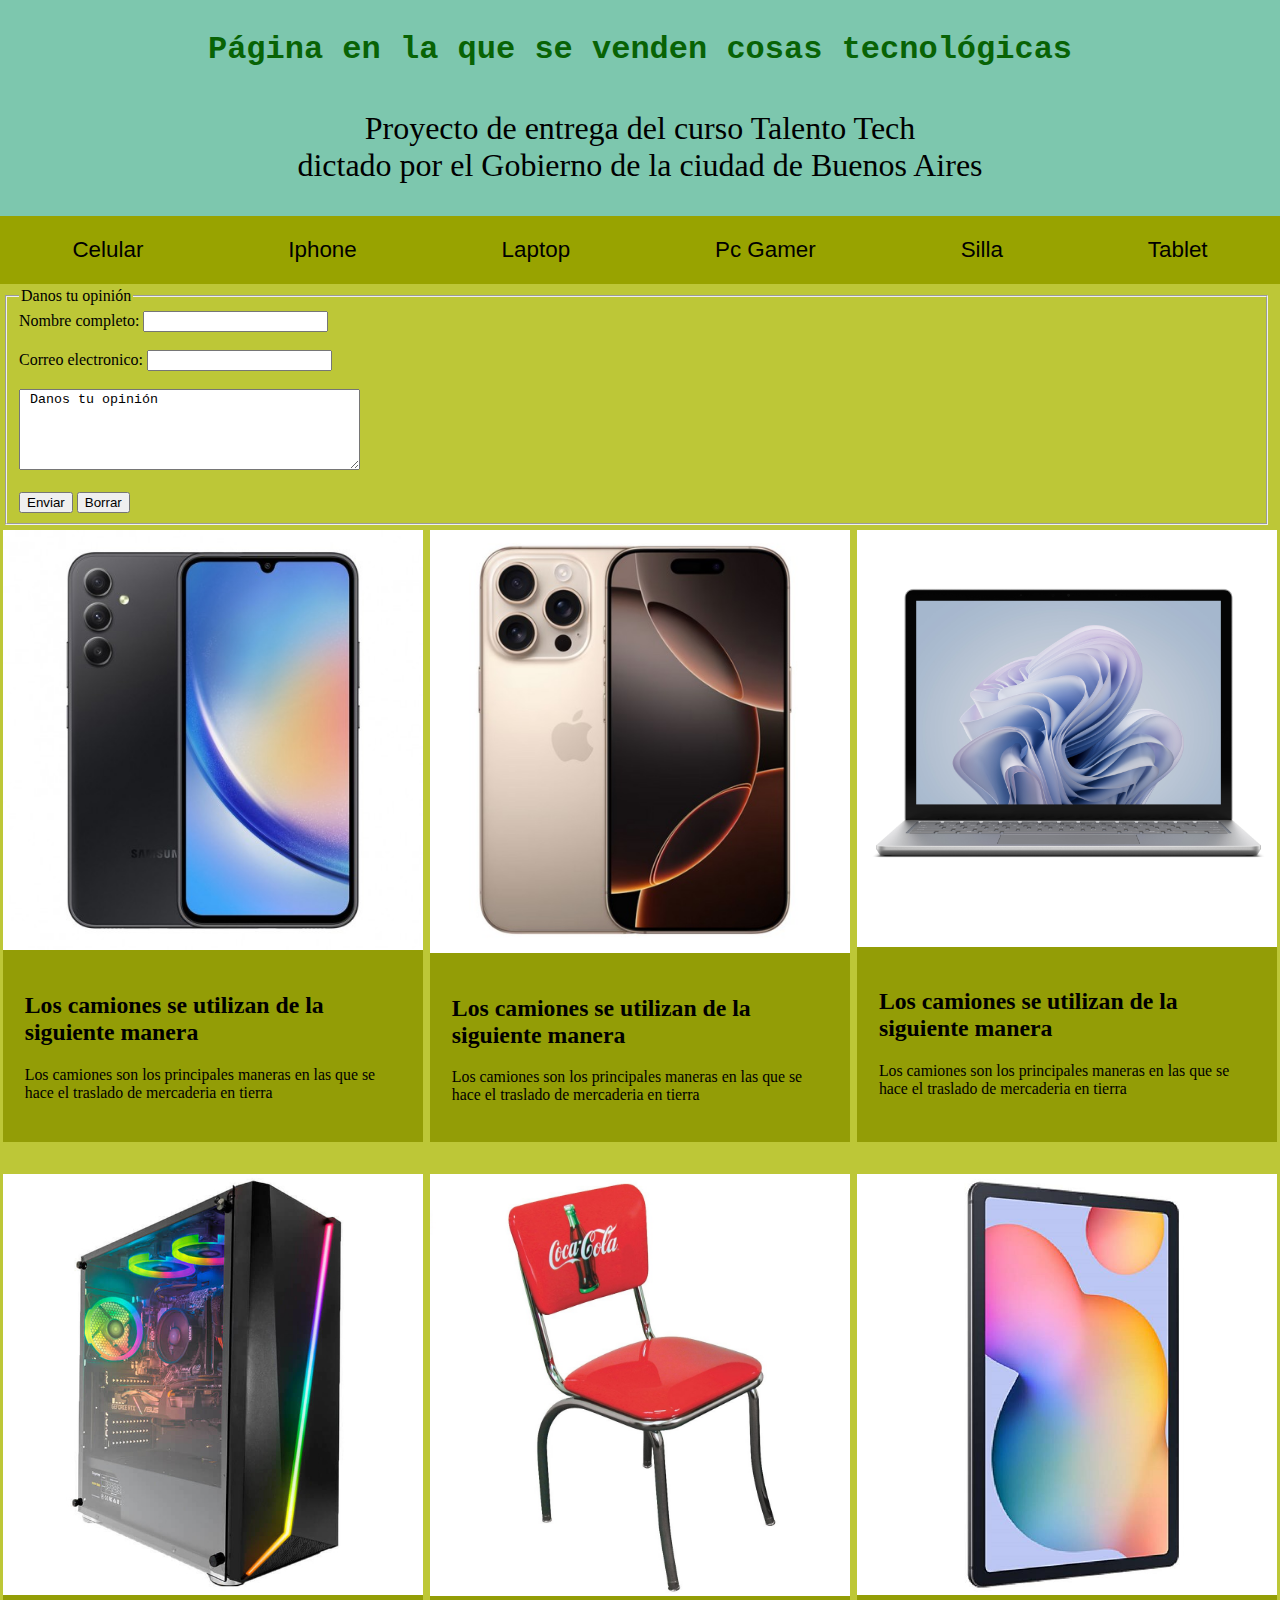
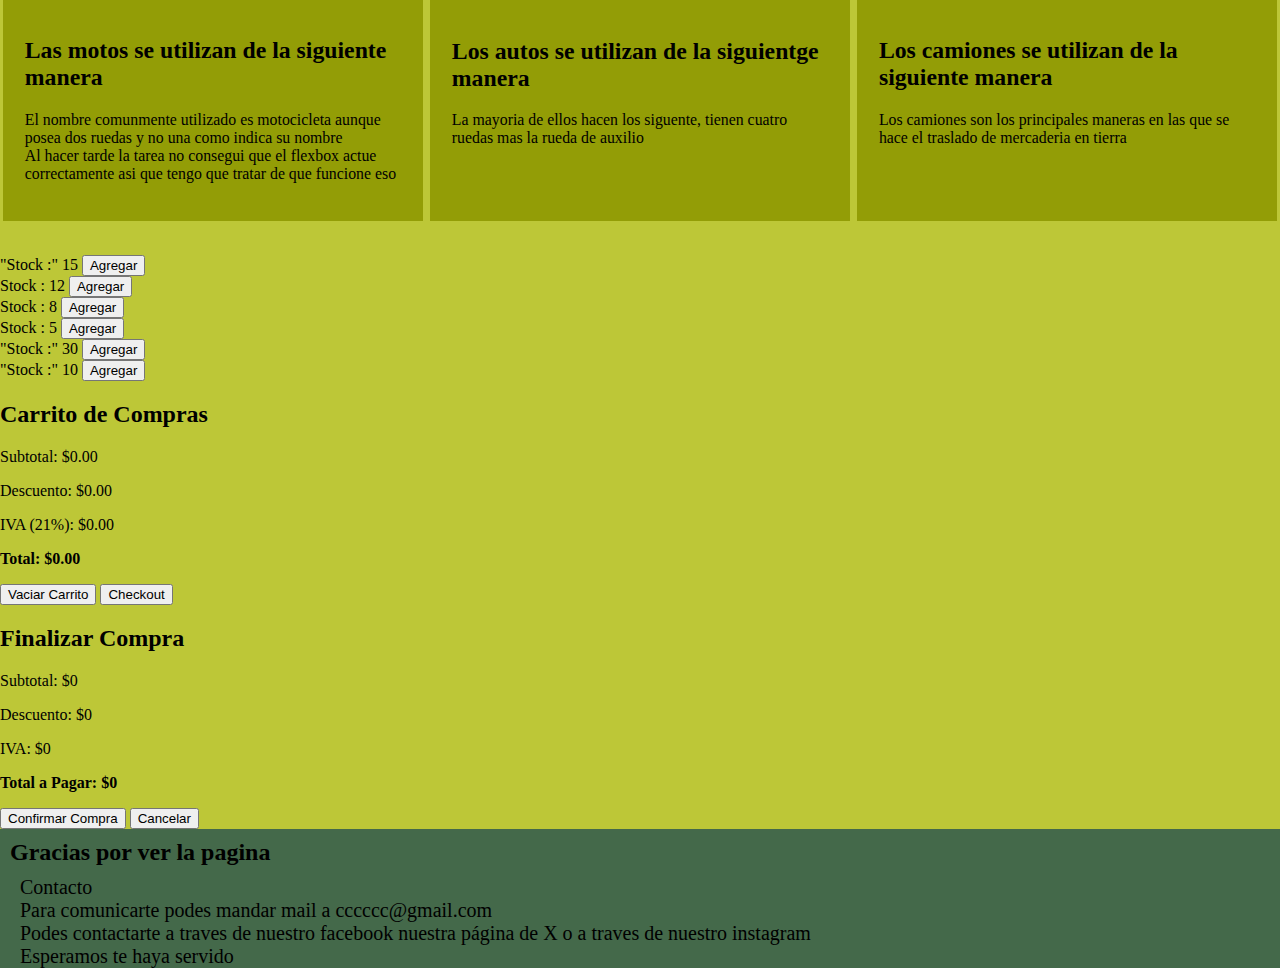
==== index.html @ 340a6b89 "Modificaciones de ultima hora" ====
<!DOCTYPE html>
<html lang="es">
<head>
    <meta charset="UTF-8">
    <meta name="viewport" content="width=device-width, initial-scale=1.0">
    <title> Proyecto integral - Carlos Durand </title>
    <link rel="stylesheet" href="css/styles.css">
    <link rel="icon" href="img/Logo.ico">
</head>

<body>
    
    <script src="js/script.js"></script>
    
    <header>
        
        <h1> Página en la que se venden cosas tecnológicas </h1>
        <p> Proyecto de entrega del curso Talento Tech <br>   
        dictado por el Gobierno de la ciudad de Buenos Aires </p>

    </header>
    
    
        <nav class="navegador">
            <ul class="lista">
                <a href="pages/celular.html"> <li>  Celular  </li> </a>
                <a href="pages/iphone.html"> <li> Iphone </li> </a>
                <a href="pages/laptop.html"> <li> Laptop </li> </a>
                <a href="pages/pcgamer.html"> <li> Pc Gamer </li> </a>
                <a href="pages/silla.html"> <li> Silla </li> </a> 
                <a href="pages/tablet.html"> <li> Tablet</li> </a> 
            </ul>
        </nav>

    <main>

        <section class="formulario">
            <form action="Link" method="post" target="_blank">
                <fieldset>
                    <legend> Danos tu opinión </legend>
                    <label for="Nombre"> Nombre completo:</label>
                    <input type="text" id="Nombre" name="Nombre" required><br><br>
                    <label for="Email"> Correo electronico: </label>
                    <input type="email" id="Email" name="Email" required><br><br>
                    <textarea name="Opinion" id="Opinion" rows="5" cols="40"> Danos tu opinión </textarea><br><br>
                    <input type="submit" value="Enviar">
                    <input type="reset" value="Borrar">
                </fieldset>   
            </form>
        </section>

        <section class="tarjetas">
            <article class="articulo">
                <div class="foto"><a href="pages/celular.html"><img src="img/Celular.jpg" alt="" srcset=""> </a></div>
                
                <div class="articulo-content">
                    <h2> Los camiones se utilizan de la siguiente manera</h2>
                    <p> Los camiones son los principales maneras en las que se hace el traslado de mercaderia en tierra</p>
                </div>
            </article>
       
            <article class="articulo">
                <div class="foto"><a href="pages/iphone.html"><img src="img/Iphone.jpg" alt="" srcset=""> </a></div>
                
                <div class="articulo-content">
                    <h2> Los camiones se utilizan de la siguiente manera</h2>
                    <p> Los camiones son los principales maneras en las que se hace el traslado de mercaderia en tierra</p>
                </div>
            </article>
            
            <article class="articulo">
                <div class="foto"><a href="pages/laptop.html"><img src="img/Laptop.jpg" alt="" srcset=""> </a></div>
                
                <div class="articulo-content">
                    <h2> Los camiones se utilizan de la siguiente manera</h2>
                    <p> Los camiones son los principales maneras en las que se hace el traslado de mercaderia en tierra</p>
                </div>
            </article>
        
            <article class="articulo">  
                <div class="foto"> <a href="pages/pcgamer.html"><img src="img/PcGamer.jpg" alt="" srcset="" > </a></div>
                
                <div class="articulo-content">
                    <h2> Las motos se utilizan de la siguiente manera</h2>
                    <p> El nombre comunmente utilizado es motocicleta aunque posea dos ruedas y no una como indica su nombre <br> 
                        Al hacer tarde la tarea no consegui que el flexbox actue correctamente asi que tengo que tratar de que funcione eso </p>
                </div>
            </article>  

            <article class="articulo">
                <div class="foto"><a href="pages/silla.html"> <img src="img/Silla.jpg" alt="" srcset=""> </a></div>
                
                <div class="articulo-content">
                    <h2> Los autos se utilizan de la siguientge manera </h2>
                    <p> La mayoria de ellos hacen los siguente, tienen cuatro ruedas mas la rueda de auxilio </p>
                </div>
            </article>
        
            <article class="articulo">
                <div class="foto"><a href="pages/tablet.html"><img src="img/Tablet.jpg" alt="" srcset=""> </a></div>
                
                <div class="articulo-content">
                    <h2> Los camiones se utilizan de la siguiente manera</h2>
                    <p> Los camiones son los principales maneras en las que se hace el traslado de mercaderia en tierra</p>
               </div>
            </article>
        
        </section>

        <section class="productos">
            
            <div class="producto">
                <span> 
                    "Stock :"
                <span id="stock-celular">15</span>
                </span>
                <button onclick="agregarAlCarrito('Celular', 500, 'celular')">Agregar</button>
            </div>

            <div class="producto">
                <span> 
                    Stock :
                <span id="stock-iphone">12</span>
                </span>
                <button onclick="agregarAlCarrito('Iphone', 800, 'iphone')">Agregar</button>
            </div>

            <div class="producto">
                <span> 
                    Stock :
                <span id="stock-laptop">8</span>
                </span>
                <button onclick="agregarAlCarrito('Laptop', 1000, 'laptop')">Agregar</button>
            </div>

            <div class="producto">
                <span> 
                    Stock :
                <span id="stock-pcgamer">5</span>
                </span>
                <button onclick="agregarAlCarrito('Pc Gamer', 1200, 'pcgamer')">Agregar</button>
            </div>

            <div class="producto">
                <span> 
                    "Stock :"
                <span id="stock-silla">30</span>
                </span>
                <button onclick="agregarAlCarrito('Silla', 100, 'silla')">Agregar</button>
            </div>

            <div class="producto">
                <span> 
                    "Stock :"
                <span id="stock-tablet">10</span>
                </span>
                <button onclick="agregarAlCarrito('Tablet', 300, 'tablet')">Agregar</button>
            </div>

        </section>

        <section>
                
            <div id="carrito">
                <h2>Carrito de Compras</h2>
                <ul id="lista-carrito"></ul>
                <p>Subtotal: $<span id="subtotal-carrito">0</span></p>
                <p>Descuento: $<span id="descuento-carrito">0</span></p>
                <p>IVA (21%): $<span id="iva-carrito">0</span></p>
                <p><strong>Total: $<span id="total-carrito">0</span></strong></p>
                <button onclick="vaciarCarrito()">Vaciar Carrito</button>
                <button onclick="mostrarCheckout()">Checkout</button>
            </div>
        
            <!-- Modal de Checkout -->
            <div id="checkout-modal">
                <div class="checkout-content">
                    <h2>Finalizar Compra</h2>
                    <p>Subtotal: $<span id="modal-subtotal">0</span></p>
                    <p>Descuento: $<span id="modal-descuento">0</span></p>
                    <p>IVA: $<span id="modal-iva">0</span></p>
                    <p><strong>Total a Pagar: $<span id="modal-total">0</span></strong></p>
                    <button onclick="realizarCompra()">Confirmar Compra</button>
                    <button onclick="cerrarCheckout()">Cancelar</button>
                </div>
            </div>

        </section>

    </main>
    
    <footer>
        <div id="pie">
            <h3> Gracias por ver la pagina </h3>
           <p> Contacto <br> Para comunicarte podes mandar mail a cccccc@gmail.com <br> 
            Podes contactarte a traves de nuestro
                <a href="https://fb.com"> facebook</a> nuestra página de 
                <a href="https://x.com">X </a> o a traves de nuestro 
                <a href="https://instagram.com"> instagram </a> 
            <br> Esperamos te haya servido </p>
        </div>
    </footer>

</body>
</html>
---- css/styles.css ----
body {
    background-color: rgb(189, 199, 55);
    padding: 0;
    margin: 0;
    display: flex; /* añadido despues de todo*/
    flex-direction: column; 
    margin: 0;
    min-height: 100vh
}

header {
    background-color: rgb(125, 199, 174);
    list-style: none;
    margin: 0;
    padding: 0;
}

h1 {
    padding: 10px;
    text-align: center;
    color: rgb(8, 99, 5);
    font-family: 'Courier New', Courier, monospace;
    font-size: 2em;
}

header > p {
    text-align: center;
    font-size: 2em;
}

form {
    width: 99%;
    min-width: 200px;
    margin: 2px;
    padding: 1px;
}

.articulo-content {
    font-size: 99%;
    padding: 1.4em;
    position: relative;;
}

a {
    color: black; 
    text-decoration: none;
    font-family: 'Lucida Sans', 'Lucida Sans Regular';
    font-size: 1.4em;
}

img {
    display: block;
    border: 0;
    width: 100%;
    height: auto;
}

/* Todo lo que tiene que ver con el navegador incluyendo FlexBox*/

ul {
    list-style: none;
    margin-block-start: 1em;
    margin-block-end: 1em;
    margin-inline-start: 0px;
    margin-inline-end: 0px;
    padding: 0;
    unicode-bidi: isolate;
}

nav {
    background-color: rgb(152, 163, 0);
    padding: 0;
    margin: 0;
    width: 100%;
}

                /*Flex-box sacado del Drive compartido*/
.navegador ul {
    display: flex;
    flex-wrap: wrap;
    justify-content: space-around;
}

.navegador li {
    flex: 1 0 auto;
    text-align: center;
    font-family: Arial, Helvetica, sans-serif;
}

.navegador a{
    flex: 1 0 auto;
    text-align: center;
    padding: 5px 0;
    font-family: Arial, Helvetica, sans-serif;
}

a:hover {
    color: black;
    background-color: rgb(175, 187, 4);
}

/*movimiento de los articulos*/

.tarjetas {
    display: flex;
    flex-wrap: wrap;
    justify-content: space-between;
    margin: 1px;
    padding: 0.10em;
}

.articulo {
    background: hsl(64, 93%, 32%);
    margin-bottom: 2em;
    width: 33%;
}

/* Modificaciones del pie de página */

footer {
    width: 100%;
    background-color: rgb(68, 105, 74);
    text-align: left;
}

h3 {
    font-size: 24px;
    margin: 0;
    padding: 10px;
}

#pie p {
    margin: 0;
    padding: 0 1em;
    font-size: 20px;
}

#pie a {
    margin: 0;
    font-size: 20px;
    font-family: 'Times New Roman', Times, serif;
}

/* paginas secundarias */
.paginas {
    display: flex;
    margin: 1px;
    padding: 0.10em;
    max-width: 99%;
    align-items: center;
}

.contenido {
    padding: 0.2em;
    max-width: 600px;
}

.texto {
    text-align: left;
    padding: 2em;
}

@media screen and (max-width: 800px) {
    .paginas {
        flex-direction: column;
    }
}
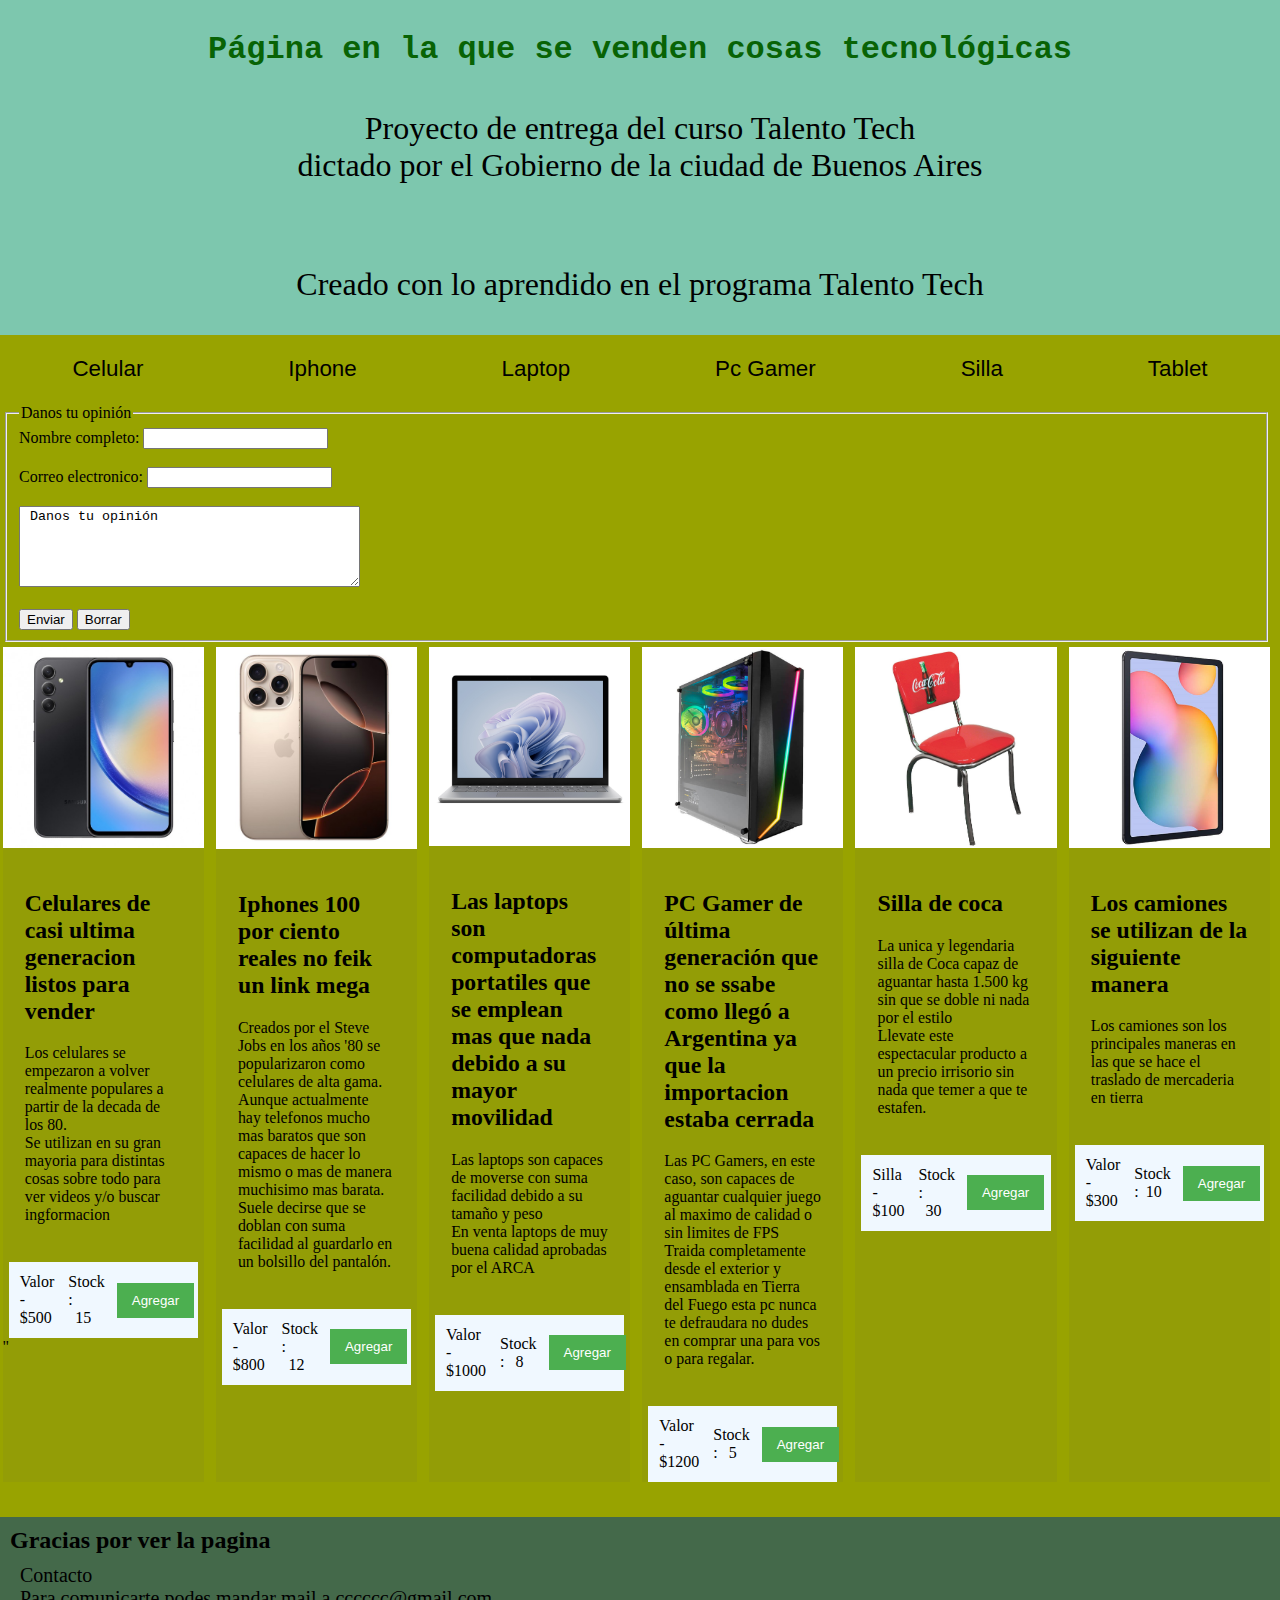
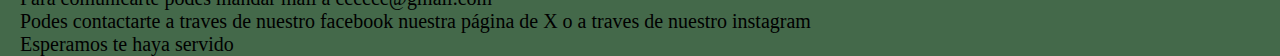
==== commit b025661f: "Modificaciones de ultima hora" ====
--- a/index.html
+++ b/index.html
@@ -17,25 +17,24 @@
         <h1> Página en la que se venden cosas tecnológicas </h1>
         <p> Proyecto de entrega del curso Talento Tech <br>   
         dictado por el Gobierno de la ciudad de Buenos Aires </p>
-
+        <br>
+        <p> Creado con lo aprendido en el programa Talento Tech</p>
     </header>
-    
-    
+
         <nav class="navegador">
             <ul class="lista">
-                <a href="pages/celular.html"> <li>  Celular  </li> </a>
-                <a href="pages/iphone.html"> <li> Iphone </li> </a>
-                <a href="pages/laptop.html"> <li> Laptop </li> </a>
-                <a href="pages/pcgamer.html"> <li> Pc Gamer </li> </a>
-                <a href="pages/silla.html"> <li> Silla </li> </a> 
-                <a href="pages/tablet.html"> <li> Tablet</li> </a> 
+                <li> <a href="pages/celular.html"> Celular </a> </li>
+                <li> <a href="pages/iphone.html"> Iphone </a> </li>
+                <li> <a href="pages/laptop.html">  Laptop </a> </li>
+                <li> <a href="pages/pcgamer.html"> Pc Gamer </a> </li>
+                <li> <a href="pages/silla.html">  Silla </a> </li>
+                <li> <a href="pages/tablet.html">  Tablet </a></li> 
             </ul>
-        </nav>
 
     <main>
 
         <section class="formulario">
-            <form action="Link" method="post" target="_blank">
+            <form action="" method="link" target="">
                 <fieldset>
                     <legend> Danos tu opinión </legend>
                     <label for="Nombre"> Nombre completo:</label>
@@ -54,46 +53,89 @@
                 <div class="foto"><a href="pages/celular.html"><img src="img/Celular.jpg" alt="" srcset=""> </a></div>
                 
                 <div class="articulo-content">
-                    <h2> Los camiones se utilizan de la siguiente manera</h2>
-                    <p> Los camiones son los principales maneras en las que se hace el traslado de mercaderia en tierra</p>
-                </div>
+                    <h2> Celulares  de casi ultima generacion listos para vender</h2>
+                    <p> Los celulares se empezaron a volver realmente populares a partir de la decada de los 80.
+                    <br> Se utilizan en su gran mayoria para distintas cosas sobre todo para ver videos y/o buscar ingformacion</p>
+                </div>
+
+                <div class="producto">
+                    <span> Valor - $500 </span>
+                    <span> Stock : <span id="stock-celular">15</span> </span>
+                    <button onclick="agregarAlCarrito('Celular', 500, 'celular')">Agregar</button>
+                </div>                "
             </article>
        
             <article class="articulo">
                 <div class="foto"><a href="pages/iphone.html"><img src="img/Iphone.jpg" alt="" srcset=""> </a></div>
                 
                 <div class="articulo-content">
-                    <h2> Los camiones se utilizan de la siguiente manera</h2>
-                    <p> Los camiones son los principales maneras en las que se hace el traslado de mercaderia en tierra</p>
-                </div>
-            </article>
+                    <h2> Iphones 100 por ciento reales no feik un link mega </h2>
+                    <p> Creados por el Steve Jobs en los años '80 se popularizaron como celulares de alta gama.
+                    <br> Aunque actualmente hay telefonos mucho mas baratos que son capaces de hacer lo mismo o mas
+                    de manera muchisimo mas barata.
+                    <br> Suele decirse que se doblan con suma facilidad al guardarlo en un bolsillo del pantalón.
+                    </p>
+                </div>
+
+                <div class="producto">
+                    <span> Valor - $800 </span>
+                    <span> Stock : <span id="stock-iphone">12</span></span>
+                    <button onclick="agregarAlCarrito('Iphone', 800, 'iphone')">Agregar</button>
+                </div>                
             
+            </article>
+            
             <article class="articulo">
                 <div class="foto"><a href="pages/laptop.html"><img src="img/Laptop.jpg" alt="" srcset=""> </a></div>
                 
                 <div class="articulo-content">
-                    <h2> Los camiones se utilizan de la siguiente manera</h2>
-                    <p> Los camiones son los principales maneras en las que se hace el traslado de mercaderia en tierra</p>
-                </div>
+                    <h2> Las laptops son computadoras portatiles que se emplean mas que nada debido a su mayor movilidad</h2>
+                    <p> Las laptops son capaces de moverse con suma facilidad debido a su tamaño y peso 
+                    <br> En venta laptops de muy buena calidad aprobadas por el ARCA
+                    </p>
+                </div>
+
+                <div class="producto">
+                    <span> Valor - $1000</span>
+                    <span> Stock : <span id="stock-laptop">8</span> </span> 
+                    <button onclick="agregarAlCarrito('Laptop', 1000, 'laptop')">Agregar</button>
+                </div>
+         
             </article>
         
             <article class="articulo">  
                 <div class="foto"> <a href="pages/pcgamer.html"><img src="img/PcGamer.jpg" alt="" srcset="" > </a></div>
                 
                 <div class="articulo-content">
-                    <h2> Las motos se utilizan de la siguiente manera</h2>
-                    <p> El nombre comunmente utilizado es motocicleta aunque posea dos ruedas y no una como indica su nombre <br> 
-                        Al hacer tarde la tarea no consegui que el flexbox actue correctamente asi que tengo que tratar de que funcione eso </p>
-                </div>
+                    <h2> PC Gamer de última generación que no se ssabe como llegó a Argentina ya que la importacion estaba cerrada </h2>
+                    <p> Las PC Gamers, en este caso, son capaces de aguantar cualquier juego al maximo de calidad o sin limites de FPS 
+                    <br> Traida completamente desde el exterior y ensamblada en Tierra del Fuego esta pc nunca te defraudara no dudes en comprar una para vos
+                      o para regalar.  </p>
+                </div>
+
+                <div class="producto">
+                    <span> Valor - $1200 </span>
+                    <span> Stock : <span id="stock-pcgamer">5</span></span>
+                    <button onclick="agregarAlCarrito('Pc Gamer', 1200, 'pcgamer')">Agregar</button>
+                </div>
+
             </article>  
 
             <article class="articulo">
                 <div class="foto"><a href="pages/silla.html"> <img src="img/Silla.jpg" alt="" srcset=""> </a></div>
                 
                 <div class="articulo-content">
-                    <h2> Los autos se utilizan de la siguientge manera </h2>
-                    <p> La mayoria de ellos hacen los siguente, tienen cuatro ruedas mas la rueda de auxilio </p>
-                </div>
+                    <h2> Silla de coca </h2>
+                    <p> La unica y legendaria silla de Coca capaz de aguantar hasta 1.500 kg sin que se doble ni nada por el estilo
+                    <br> Llevate este espectacular producto a un precio irrisorio sin nada que temer a que te estafen.</p>
+                </div>
+
+                <div class="producto">
+                    <span> Silla - $100 </span>
+                    <span> Stock : <span id="stock-silla">30</span> </span>
+                    <button onclick="agregarAlCarrito('Silla', 100, 'silla')">Agregar</button>
+                </div>
+                
             </article>
         
             <article class="articulo">
@@ -103,60 +145,15 @@
                     <h2> Los camiones se utilizan de la siguiente manera</h2>
                     <p> Los camiones son los principales maneras en las que se hace el traslado de mercaderia en tierra</p>
                </div>
-            </article>
-        
-        </section>
-
-        <section class="productos">
-            
+
             <div class="producto">
-                <span> 
-                    "Stock :"
-                <span id="stock-celular">15</span>
-                </span>
-                <button onclick="agregarAlCarrito('Celular', 500, 'celular')">Agregar</button>
+                <span> Valor - $300 </span>
+                <span> Stock :<span id="stock-tablet">10</span> </span>
+                <button onclick="agregarAlCarrito('Tablet', 300, 'tablet'); mostrarCarro()">Agregar</button>
             </div>
 
-            <div class="producto">
-                <span> 
-                    Stock :
-                <span id="stock-iphone">12</span>
-                </span>
-                <button onclick="agregarAlCarrito('Iphone', 800, 'iphone')">Agregar</button>
-            </div>
-
-            <div class="producto">
-                <span> 
-                    Stock :
-                <span id="stock-laptop">8</span>
-                </span>
-                <button onclick="agregarAlCarrito('Laptop', 1000, 'laptop')">Agregar</button>
-            </div>
-
-            <div class="producto">
-                <span> 
-                    Stock :
-                <span id="stock-pcgamer">5</span>
-                </span>
-                <button onclick="agregarAlCarrito('Pc Gamer', 1200, 'pcgamer')">Agregar</button>
-            </div>
-
-            <div class="producto">
-                <span> 
-                    "Stock :"
-                <span id="stock-silla">30</span>
-                </span>
-                <button onclick="agregarAlCarrito('Silla', 100, 'silla')">Agregar</button>
-            </div>
-
-            <div class="producto">
-                <span> 
-                    "Stock :"
-                <span id="stock-tablet">10</span>
-                </span>
-                <button onclick="agregarAlCarrito('Tablet', 300, 'tablet')">Agregar</button>
-            </div>
-
+            </article>
+        
         </section>
 
         <section>
--- a/css/styles.css
+++ b/css/styles.css
@@ -1,4 +1,3 @@
-
 body {
     background-color: rgb(189, 199, 55);
     padding: 0;
@@ -82,30 +81,40 @@
     justify-content: space-around;
 }
 
-.navegador li {
+.navegador a {
     flex: 1 0 auto;
     text-align: center;
     font-family: Arial, Helvetica, sans-serif;
 }
 
-.navegador a{
+.navegador li{
     flex: 1 0 auto;
     text-align: center;
-    padding: 5px 0;
+    padding: 5px ;
     font-family: Arial, Helvetica, sans-serif;
 }
 
-a:hover {
+li:hover {
     color: black;
     background-color: rgb(175, 187, 4);
 }
 
 /*movimiento de los articulos*/
 
+@media screen and (max-width: 800px) {
+    .paginas {
+        flex-direction: column;
+    }
+}
+
 .tarjetas {
-    display: flex;
+    /*display: flex;
     flex-wrap: wrap;
-    justify-content: space-between;
+    justify-content: space-between;*/
+    width: 99%;
+    display: grid;
+    grid-gap: 12px;
+    grid-template-columns: repeat(auto-fill, minmax(200px, 1fr));
     margin: 1px;
     padding: 0.10em;
 }
@@ -113,7 +122,6 @@
 .articulo {
     background: hsl(64, 93%, 32%);
     margin-bottom: 2em;
-    width: 33%;
 }
 
 /* Modificaciones del pie de página */
@@ -161,8 +169,63 @@
     padding: 2em;
 }
 
-@media screen and (max-width: 800px) {
-    .paginas {
-        flex-direction: column;
-    }
+/* cosas del carrito de compras */
+.producto {
+    display: flex;
+    width: 90%;
+    background-color: aliceblue;
+    justify-content: space-between;
+    align-items: center;
+    padding: 2%;
+    margin: auto;
+}
+
+button {
+    background-color: #4CAF50;
+    color: white;
+    border: none;
+    padding: 10px 15px;
+    cursor: pointer;
+    margin: 5px;
+}
+button:hover {
+    background-color: #45a049;
+}
+
+#carrito {
+    display: none;
+    position: relative ;
+    width: 90%;
+    padding: 20px;
+    align-items: left;
+}
+
+#carrito  li {
+    align-items : center;
+    display: flex;
+    width: 51%;
+    justify-content: space-between;
+    padding: 10px;
+}
+
+#checkout-modal {
+    display: none;
+    position: fixed;
+    top: 0;
+    left: 0;
+    width: 100%;
+    height: 100%;
+    background-color: rgba(0,0,0,0.5);
+    justify-content: center;
+    align-items: center;
+}
+.checkout-content {
+    background-color: white;
+    padding: 20px;
+    border-radius: 10px;
+    width: 300px;
+}
+
+ span {
+    padding: 7px;
 }